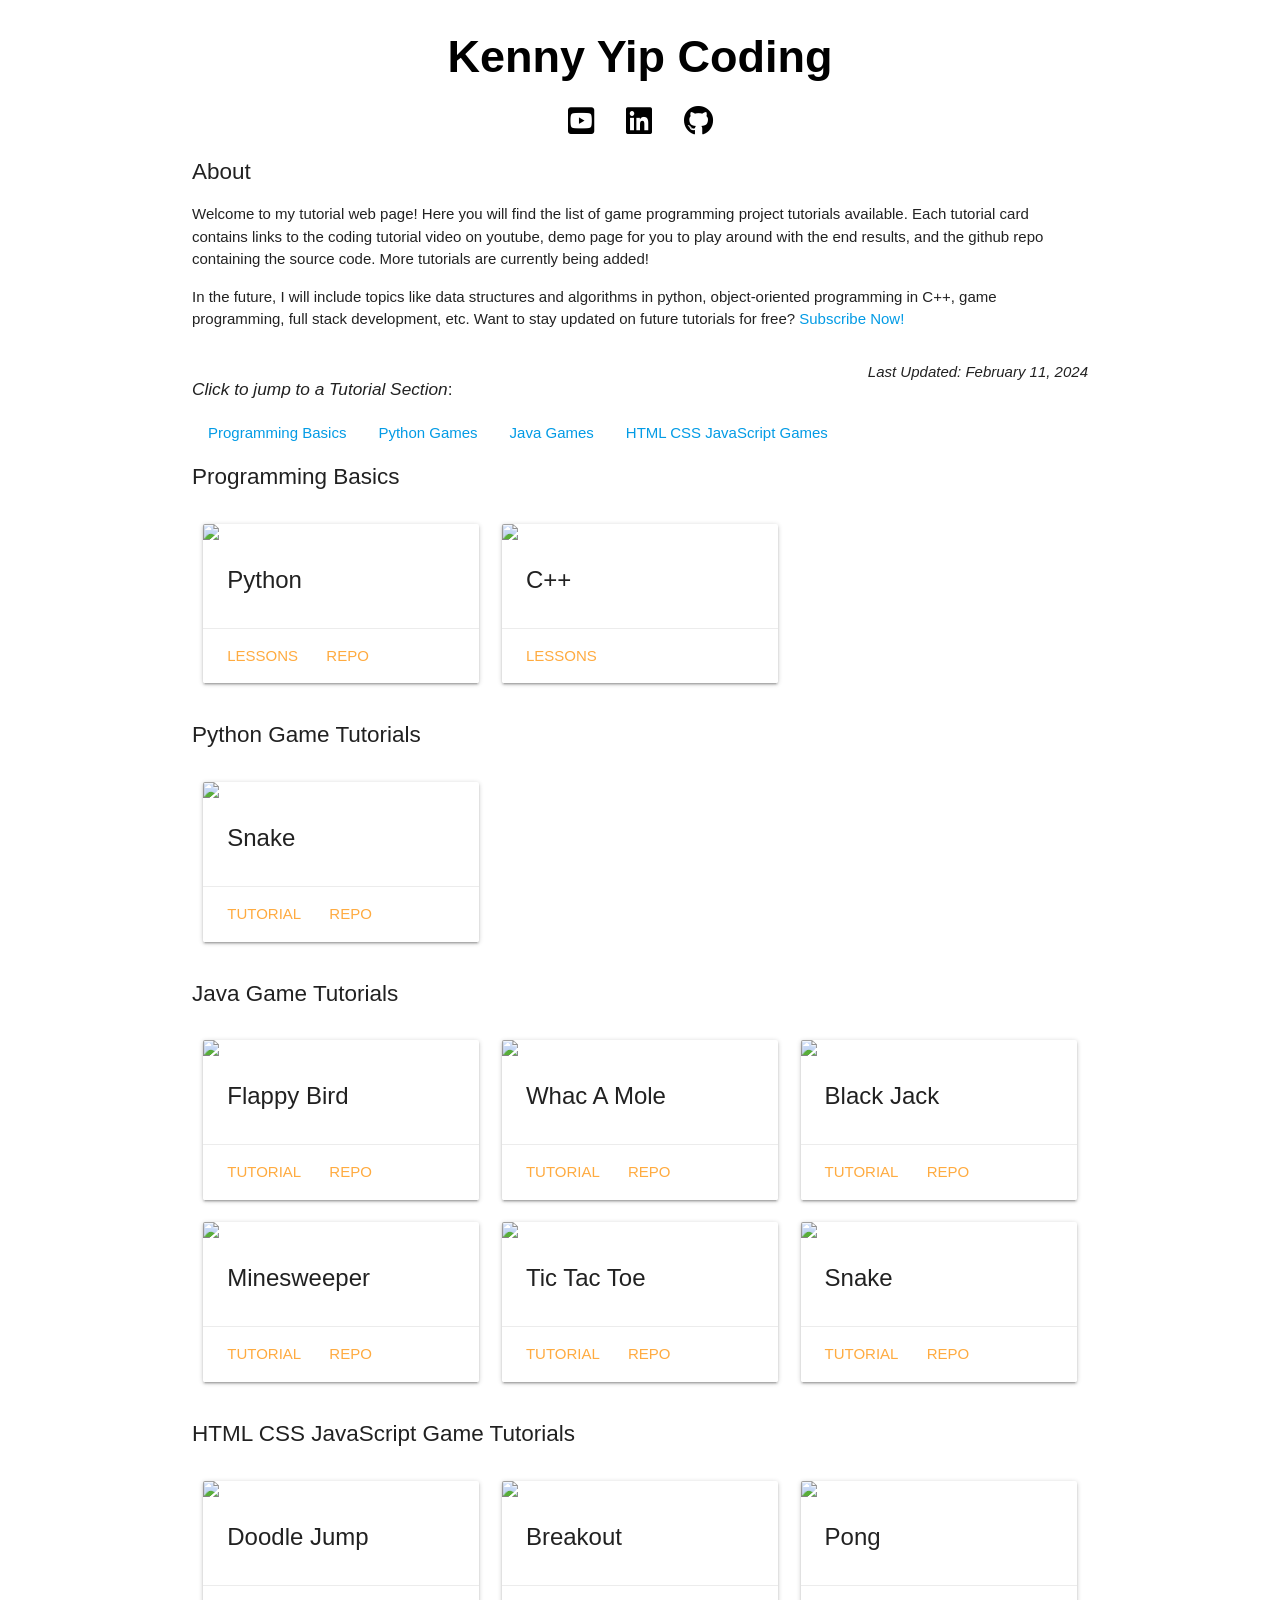
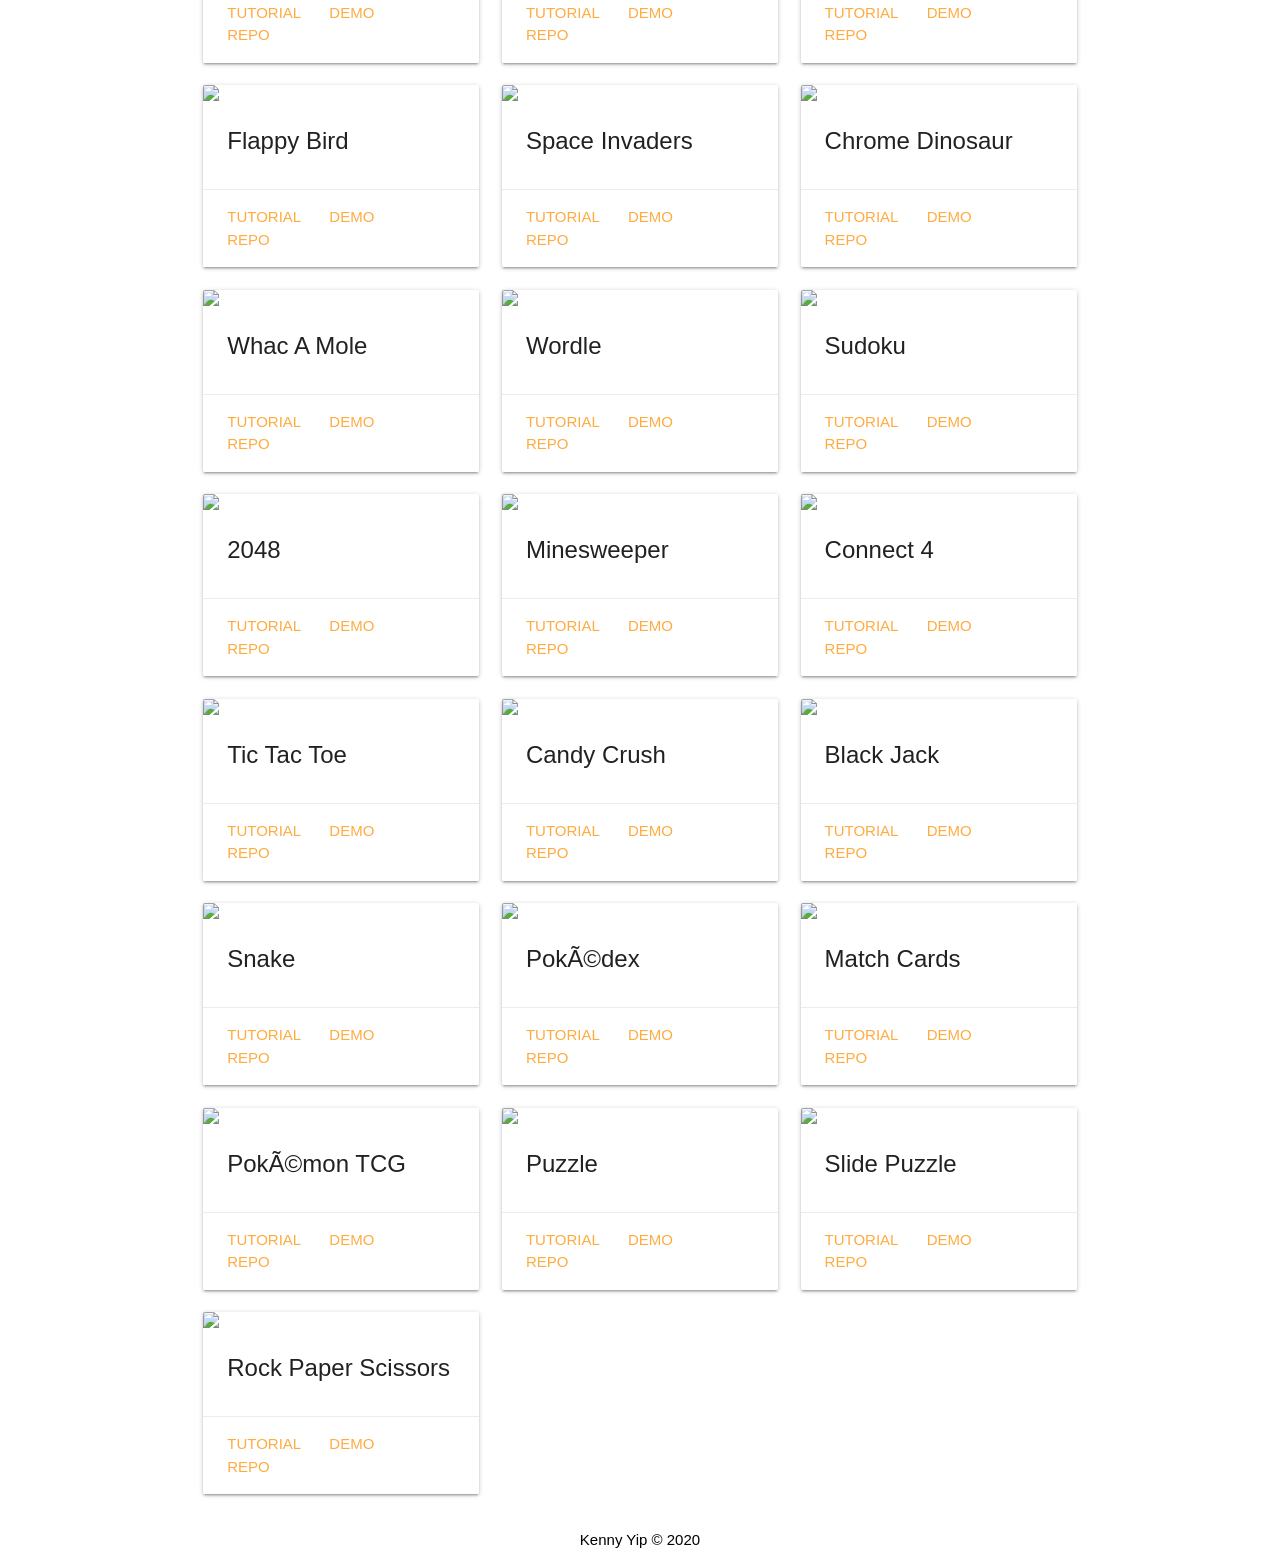
==== index.html @ bfcdb2c3 "Update index.html" ====
<!DOCTYPE html>
<html>
    <head>
        <title>Kenny Yip Coding</title>
        <meta name="author" content="Utsav Vachhani">
        <meta name="viewport" content="width=device-width, initial-scale=1.0">
        <link rel="image_src" href="images/kenny-icon.png">
        <link rel="icon" href="images/kenny-icon.png">

        <link rel="stylesheet" href="style.css">

        <!-- Font Awesome Icons -->
        <link rel="stylesheet" href="https://pro.fontawesome.com/releases/v5.10.0/css/all.css" integrity="sha384-AYmEC3Yw5cVb3ZcuHtOA93w35dYTsvhLPVnYs9eStHfGJvOvKxVfELGroGkvsg+p" crossorigin="anonymous"/>

        <!-- Compiled and minified CSS -->
        <link rel="stylesheet" href="https://cdnjs.cloudflare.com/ajax/libs/materialize/1.0.0/css/materialize.min.css">

        <!-- Compiled and minified JavaScript -->
        <script src="https://cdnjs.cloudflare.com/ajax/libs/materialize/1.0.0/js/materialize.min.js"></script>
    </head>

    <body>
        <br>

        <div class="container">
            <div class="my-nav">
                <div id="my-title"><b><a href="/">Kenny Yip Coding</a></b></div>
                <div class="my-nav-content">
                    <ul>
                        <li><a href="https://www.youtube.com/KennyYipCoding/?sub_confirmation=1" target="_blank"><i class="fab fa-youtube-square fa-2x"></i></a></li>
                        <li><a href="https://www.linkedin.com/in/kennyyipcoding/" target="_blank"><i class="fab fa-linkedin fa-2x"></i></a></li>
                        <li><a href="https://github.com/ImKennyYip" target="_blank"><i class="fab fa-github fa-2x"></i></a></li>
                    </ul>
                </div>
            </div>
            
            <div>
                <div class="my-header">About</div>
                <p>
                    Welcome to my tutorial web page! Here you will find the list of game programming project tutorials available. 
                    Each tutorial card contains links to the coding tutorial video on youtube, demo page for you to play around with the end results, and the github repo containing the source code.
                    More tutorials are currently being added!
                </p>
                <p>
                    In the future, I will include topics like data structures and algorithms in python, object-oriented programming in C++, game programming, full stack development, etc.
                    Want to stay updated on future tutorials for free? <a href="https://www.youtube.com/KennyYipCoding/?sub_confirmation=1" target="_blank"><strong>Subscribe Now!</strong></a>
                </p>
                <p class="float-right"><i>Last Updated: February 11, 2024</i></p>
                <br>
                <div>
                    <h6><i>Click to jump to a Tutorial Section</i>:</h6>
                    <div class="tutorial-nav">
                        <ul>
                            <li><a href="#programming-tutorials"><span>Programming Basics</span></a></li>
                            <li><a href="#python-games-tutorials"><span>Python Games</span></a></li>
                            <li><a href="#java-games-tutorials"><span>Java Games</span></a></li>
                            <li><a href="#javascript-games-tutorials"><span>HTML CSS JavaScript Games</span></a></li>
                        </ul>
                    </div>
                </div>
            </div>

            <div id="projects">

                <div class="my-header" id="programming-tutorials">Programming Basics</div>
                <br>

                <!-- Projects -->
                <div class="row">
                    <!-- Python -->
                    <div class="col s12 m6 l4">
                        <div class="card">
                            <div class="card-image">
                                <img src="images/python-tutorial-ss.png">
                            </div>
                            <div class="card-content">
                                <span class="card-title">Python</span>
                            </div>
                            <div class="card-action">
                                <a href="https://www.youtube.com/playlist?list=PLnKe36F30Y4bcRomKi02sP9NR27KnBqCK" target="_blank">Lessons</a>
                                <a href="https://github.com/ImKennyYip/python-data-structures-algorithms" target="_blank">Repo</a>
                            </div>
                        </div>
                    </div>

                    <!-- C++ -->
                    <div class="col s12 m6 l4">
                        <div class="card">
                            <div class="card-image">
                                <img src="images/cpp-tutorial-ss.png">
                            </div>
                            <div class="card-content">
                                <span class="card-title">C++</span>
                            </div>
                            <div class="card-action">
                                <a href="https://www.youtube.com/playlist?list=PLnKe36F30Y4ZDNIOZ51sX25pWKQ1pkpTE" target="_blank">Lessons</a>
                            </div>
                        </div>
                    </div>
                </div>

                <div class="my-header" id="python-games-tutorials">Python Game Tutorials</div>
                <br>

                <!-- Projects -->
                <div class="row">
                    <!-- Snake -->
                    <div class="col s12 m6 l4">
                        <div class="card">
                            <div class="card-image">
                                <img src="images/snake-python-ss.png">
                            </div>
                            <div class="card-content">
                                <span class="card-title">Snake</span>
                            </div>
                            <div class="card-action">
                                <a href="https://youtu.be/FtqWCo1_I4g" target="_blank">Tutorial</a>
                                <a href=" https://github.com/ImKennyYip/snake-python" target="_blank">Repo</a>
                            </div>
                        </div>
                    </div>
                </div>

                <div class="my-header" id="java-games-tutorials">Java Game Tutorials</div>
                <br>

                <!-- Projects -->
                <div class="row">
                    <!-- Flappy Bird Java-->
                    <div class="col s12 m6 l4">
                        <div class="card">
                            <div class="card-image">
                                <img src="images/flappybird-java-ss.png">
                            </div>
                            <div class="card-content">
                                <span class="card-title">Flappy Bird</span>
                            </div>
                            <div class="card-action">
                                <a href="https://youtu.be/Xw2MEG-FBsE" target="_blank">Tutorial</a>
                                <a href="https://github.com/ImKennyYip/flappy-bird-java" target="_blank">Repo</a>
                            </div>
                        </div>
                    </div>

                    <!-- Whack A Mole Java-->
                    <div class="col s12 m6 l4">
                        <div class="card">
                            <div class="card-image">
                                <img src="images/whac-a-mole-java-ss.png">
                            </div>
                            <div class="card-content">
                                <span class="card-title">Whac A Mole</span>
                            </div>
                            <div class="card-action">
                                <a href="https://youtu.be/rIQksHTwZzA" target="_blank">Tutorial</a>
                                <a href="https://github.com/ImKennyYip/whac-a-mole-java" target="_blank">Repo</a>
                            </div>
                        </div>
                    </div>

                    <!-- Black Jack Java-->
                    <div class="col s12 m6 l4">
                        <div class="card">
                            <div class="card-image">
                                <img src="images/blackjack-java-ss.png">
                            </div>
                            <div class="card-content">
                                <span class="card-title">Black Jack</span>
                            </div>
                            <div class="card-action">
                                <a href="https://youtu.be/GMdgjaDdOjI" target="_blank">Tutorial</a>
                                <a href="https://github.com/ImKennyYip/blackjack-java" target="_blank">Repo</a>
                            </div>
                        </div>
                    </div>

                    <!-- Minesweeper Java-->
                    <div class="col s12 m6 l4">
                        <div class="card">
                            <div class="card-image">
                                <img src="images/minesweeper-java-ss.png">
                            </div>
                            <div class="card-content">
                                <span class="card-title">Minesweeper</span>
                            </div>
                            <div class="card-action">
                                <a href="https://youtu.be/5VrMVSDjeso" target="_blank">Tutorial</a>
                                <a href="https://github.com/ImKennyYip/minesweeper-java" target="_blank">Repo</a>
                            </div>
                        </div>
                    </div>

                    <!-- Tic Tac Toe Java-->
                    <div class="col s12 m6 l4">
                        <div class="card">
                            <div class="card-image">
                                <img src="images/tictactoe-java-ss.png">
                            </div>
                            <div class="card-content">
                                <span class="card-title">Tic Tac Toe</span>
                            </div>
                            <div class="card-action">
                                <a href="https://youtu.be/Nc77ymnm8Ss" target="_blank">Tutorial</a>
                                <a href="https://github.com/ImKennyYip/tictactoe-java" target="_blank">Repo</a>
                            </div>
                        </div>
                    </div>

                    <!-- Snake Java-->
                    <div class="col s12 m6 l4">
                        <div class="card">
                            <div class="card-image">
                                <img src="images/snake-java-ss.png">
                            </div>
                            <div class="card-content">
                                <span class="card-title">Snake</span>
                            </div>
                            <div class="card-action">
                                <a href="https://youtu.be/Y62MJny9LHg" target="_blank">Tutorial</a>
                                <a href="https://github.com/ImKennyYip/snake-java" target="_blank">Repo</a>
                            </div>
                        </div>
                    </div>
                </div>

                <div class="my-header" id="javascript-games-tutorials">HTML CSS JavaScript Game Tutorials</div>
                <br>

                <!-- Projects -->
                <div class="row">

                    <!-- Doodle Jump -->
                    <div class="col s12 m6 l4">
                        <div class="card">
                            <div class="card-image">
                                <img src="images/doodle-jump-ss.png">
                            </div>
                            <div class="card-content">
                                <span class="card-title">Doodle Jump</span>
                            </div>
                            <div class="card-action">
                                <a href="https://youtu.be/pHFtOYU-a20" target="_blank">Tutorial</a>
                                <a href="https://imkennyyip.github.io/doodle-jump/" target="_blank">Demo</a>
                                <a href="https://github.com/ImKennyYip/doodle-jump" target="_blank">Repo</a>
                            </div>
                        </div>
                    </div>

                    <!-- Breakout -->
                    <div class="col s12 m6 l4">
                        <div class="card">
                            <div class="card-image">
                                <img src="images/breakout-ss.png">
                            </div>
                            <div class="card-content">
                                <span class="card-title">Breakout</span>
                            </div>
                            <div class="card-action">
                                <a href="https://youtu.be/EmhkLLWAZ8E" target="_blank">Tutorial</a>
                                <a href="https://imkennyyip.github.io/breakout/" target="_blank">Demo</a>
                                <a href="https://github.com/ImKennyYip/breakout" target="_blank">Repo</a>
                            </div>
                        </div>
                    </div>
                    
                    <!-- Pong -->
                    <div class="col s12 m6 l4">
                        <div class="card">
                            <div class="card-image">
                                <img src="images/pong-ss.png">
                            </div>
                            <div class="card-content">
                                <span class="card-title">Pong</span>
                            </div>
                            <div class="card-action">
                                <a href="https://youtu.be/LTtfoyHxAVU" target="_blank">Tutorial</a>
                                <a href="https://imkennyyip.github.io/pong/" target="_blank">Demo</a>
                                <a href="https://github.com/ImKennyYip/pong" target="_blank">Repo</a>
                            </div>
                        </div>
                    </div>

                    <!-- Flappy Bird -->
                    <div class="col s12 m6 l4">
                        <div class="card">
                            <div class="card-image">
                                <img src="images/flappybird-ss.png">
                            </div>
                            <div class="card-content">
                                <span class="card-title">Flappy Bird</span>
                            </div>
                            <div class="card-action">
                                <a href="https://youtu.be/jj5ADM2uywg" target="_blank">Tutorial</a>
                                <a href="https://imkennyyip.github.io/flappy-bird/" target="_blank">Demo</a>
                                <a href="https://github.com/ImKennyYip/flappy-bird" target="_blank">Repo</a>
                            </div>
                        </div>
                    </div>

                    <!-- Space Invaders -->
                    <div class="col s12 m6 l4">
                        <div class="card">
                            <div class="card-image">
                                <img src="images/spaceinvaders-ss.png">
                            </div>
                            <div class="card-content">
                                <span class="card-title">Space Invaders</span>
                            </div>
                            <div class="card-action">
                                <a href="https://youtu.be/v74X5dtDLvg" target="_blank">Tutorial</a>
                                <a href="https://imkennyyip.github.io/space-invaders/" target="_blank">Demo</a>
                                <a href="https://github.com/ImKennyYip/space-invaders" target="_blank">Repo</a>
                            </div>
                        </div>
                    </div>

                    <!-- Chrome Dino Game -->
                    <div class="col s12 m6 l4">
                        <div class="card">
                            <div class="card-image">
                                <img src="images/chromedinosaur-ss.png">
                            </div>
                            <div class="card-content">
                                <span class="card-title">Chrome Dinosaur</span>
                            </div>
                            <div class="card-action">
                                <a href="https://youtu.be/lgck-txzp9o" target="_blank">Tutorial</a>
                                <a href="https://imkennyyip.github.io/chrome-dinosaur-game/" target="_blank">Demo</a>
                                <a href="https://github.com/ImKennyYip/chrome-dinosaur-game" target="_blank">Repo</a>
                            </div>
                        </div>
                    </div>

                    <!-- Whac A Mole -->
                    <div class="col s12 m6 l4">
                        <div class="card">
                            <div class="card-image">
                                <img src="images/whac-a-mole-ss.png">
                            </div>
                            <div class="card-content">
                                <span class="card-title">Whac A Mole</span>
                            </div>
                            <div class="card-action">
                                <a href="https://youtu.be/ej8SatOj3V4" target="_blank">Tutorial</a>
                                <a href="https://imkennyyip.github.io/whac-a-mole/" target="_blank">Demo</a>
                                <a href="https://github.com/ImKennyYip/whac-a-mole" target="_blank">Repo</a>
                            </div>
                        </div>
                    </div>

                    <!-- Wordle -->
                    <div class="col s12 m6 l4">
                        <div class="card">
                            <div class="card-image">
                                <img src="images/wordle-ss.png">
                            </div>
                            <div class="card-content">
                                <span class="card-title">Wordle</span>
                            </div>
                            <div class="card-action">
                                <a href="https://youtu.be/ckjRsPaWHX8" target="_blank">Tutorial</a>
                                <a href="https://imkennyyip.github.io/Wordle/" target="_blank">Demo</a>
                                <a href="https://github.com/ImKennyYip/Wordle" target="_blank">Repo</a>
                            </div>
                        </div>
                    </div>

                    <!-- Sudoku -->
                    <div class="col s12 m6 l4">
                        <div class="card">
                            <div class="card-image">
                                <img src="images/sudoku-ss.png">
                            </div>
                            <div class="card-content">
                                <span class="card-title">Sudoku</span>
                            </div>
                            <div class="card-action">
                                <a href="https://youtu.be/S4uRtTb8U-U" target="_blank">Tutorial</a>
                                <a href="https://imkennyyip.github.io/Sudoku/" target="_blank">Demo</a>
                                <a href="https://github.com/ImKennyYip/Sudoku" target="_blank">Repo</a>
                            </div>
                        </div>
                    </div>

                    <!-- 2048 -->
                    <div class="col s12 m6 l4">
                        <div class="card">
                            <div class="card-image">
                                <img src="images/2048-ss.png">
                            </div>
                            <div class="card-content">
                                <span class="card-title">2048</span>
                            </div>
                            <div class="card-action">
                                <a href="https://youtu.be/XM2n1gu4530" target="_blank">Tutorial</a>
                                <a href="https://imkennyyip.github.io/2048/" target="_blank">Demo</a>
                                <a href="https://github.com/ImKennyYip/2048" target="_blank">Repo</a>
                            </div>
                        </div>
                    </div>

                    <!-- Minesweeper -->
                    <div class="col s12 m6 l4">
                        <div class="card">
                            <div class="card-image">
                                <img src="images/minesweeper-ss.png">
                            </div>
                            <div class="card-content">
                                <span class="card-title">Minesweeper</span>
                            </div>
                            <div class="card-action">
                                <a href="https://youtu.be/AfhfAxKFP-s" target="_blank">Tutorial</a>
                                <a href="https://imkennyyip.github.io/Minesweeper/" target="_blank">Demo</a>
                                <a href="https://github.com/ImKennyYip/Minesweeper" target="_blank">Repo</a>
                            </div>
                        </div>
                    </div>
                    
                    <!-- Connect 4 -->
                    <div class="col s12 m6 l4">
                        <div class="card">
                            <div class="card-image">
                                <img src="images/connect4-ss.png">
                            </div>
                            <div class="card-content">
                                <span class="card-title">Connect 4</span>
                            </div>
                            <div class="card-action">
                                <a href="https://youtu.be/4ARsthVnCTg" target="_blank">Tutorial</a>
                                <a href="https://imkennyyip.github.io/Connect4/" target="_blank">Demo</a>
                                <a href="https://github.com/ImKennyYip/Connect4" target="_blank">Repo</a>
                            </div>
                        </div>
                    </div>

                    <!-- Tic Tac Toe -->
                    <div class="col s12 m6 l4">
                        <div class="card">
                            <div class="card-image">
                                <img src="images/tictactoe-ss.png">
                            </div>
                            <div class="card-content">
                                <span class="card-title">Tic Tac Toe</span>
                            </div>
                            <div class="card-action">
                                <a href="https://youtu.be/AzvpHNkjqsg" target="_blank">Tutorial</a>
                                <a href="https://imkennyyip.github.io/Tic-Tac-Toe/" target="_blank">Demo</a>
                                <a href="https://github.com/ImKennyYip/Tic-Tac-Toe" target="_blank">Repo</a>
                            </div>
                        </div>
                    </div>

                    <!-- Candy Crush -->
                    <div class="col s12 m6 l4">
                        <div class="card">
                            <div class="card-image">
                                <img src="images/candycrush-ss.png">
                            </div>
                            <div class="card-content">
                                <span class="card-title">Candy Crush</span>
                            </div>
                            <div class="card-action">
                                <a href="https://youtu.be/8yIKZQMGi0A" target="_blank">Tutorial</a>
                                <a href="https://imkennyyip.github.io/candy-crush/" target="_blank">Demo</a>
                                <a href="https://github.com/ImKennyYip/candy-crush" target="_blank">Repo</a>
                            </div>
                        </div>
                    </div>

                    <!-- Black Jack -->
                    <div class="col s12 m6 l4">
                        <div class="card">
                            <div class="card-image">
                                <img src="images/blackjack-ss.png">
                            </div>
                            <div class="card-content">
                                <span class="card-title">Black Jack</span>
                            </div>
                            <div class="card-action">
                                <a href="https://youtu.be/bMYCWccL-3U" target="_blank">Tutorial</a>
                                <a href="https://imkennyyip.github.io/black-jack/" target="_blank">Demo</a>
                                <a href="https://github.com/ImKennyYip/black-jack" target="_blank">Repo</a>
                            </div>
                        </div>
                    </div>

                    <!-- Snake -->
                    <div class="col s12 m6 l4">
                        <div class="card">
                            <div class="card-image">
                                <img src="images/snake-ss.png">
                            </div>
                            <div class="card-content">
                                <span class="card-title">Snake</span>
                            </div>
                            <div class="card-action">
                                <a href="https://youtu.be/baBq5GAL0_U" target="_blank">Tutorial</a>
                                <a href="https://imkennyyip.github.io/snake/" target="_blank">Demo</a>
                                <a href="https://github.com/ImKennyYip/snake" target="_blank">Repo</a>
                            </div>
                        </div>
                    </div>

                    <!-- Pokédex -->
                    <div class="col s12 m6 l4">
                        <div class="card">
                            <div class="card-image">
                                <img src="images/pokedex-ss.png">
                            </div>
                            <div class="card-content">
                                <span class="card-title">Pokédex</span>
                            </div>
                            <div class="card-action">
                                <a href="https://youtu.be/dVtnFH4m_fE" target="_blank">Tutorial</a>
                                <a href="https://imkennyyip.github.io/Pokedex/" target="_blank">Demo</a>
                                <a href="https://github.com/ImKennyYip/Pokedex" target="_blank">Repo</a>
                            </div>
                        </div>
                    </div>

                    <!-- Match Cards -->
                    <div class="col s12 m6 l4">
                        <div class="card">
                            <div class="card-image">
                                <img src="images/matchcards-ss.png">
                            </div>
                            <div class="card-content">
                                <span class="card-title">Match Cards</span>
                            </div>
                            <div class="card-action">
                                <a href="https://youtu.be/wz9jeI9M9hI" target="_blank">Tutorial</a>
                                <a href="https://imkennyyip.github.io/pokemon-match-cards/" target="_blank">Demo</a>
                                <a href="https://github.com/ImKennyYip/pokemon-match-cards" target="_blank">Repo</a>
                            </div>
                        </div>
                    </div>

                    <!-- Pokémon TCG -->
                    <div class="col s12 m6 l4">
                        <div class="card">
                            <div class="card-image">
                                <img src="images/pokemontcg-ss.png">
                            </div>
                            <div class="card-content">
                                <span class="card-title">Pokémon TCG</span>
                            </div>
                            <div class="card-action">
                                <a href="https://youtu.be/TlXi8vd1kNw" target="_blank">Tutorial</a>
                                <a href="https://imkennyyip.github.io/pokemon-cards-javascript/" target="_blank">Demo</a>
                                <a href="https://github.com/ImKennyYip/pokemon-cards-javascript" target="_blank">Repo</a>
                            </div>
                        </div>
                    </div>


                    <!-- Puzzle -->
                    <div class="col s12 m6 l4">
                        <div class="card">
                            <div class="card-image">
                                <img src="images/puzzle-ss.png">
                            </div>
                            <div class="card-content">
                                <span class="card-title">Puzzle</span>
                            </div>
                            <div class="card-action">
                                <a href="https://youtu.be/S6GNtMGNcUE" target="_blank">Tutorial</a>
                                <a href="https://imkennyyip.github.io/Puzzle-Game/" target="_blank">Demo</a>
                                <a href="https://github.com/ImKennyYip/Puzzle-Game" target="_blank">Repo</a>
                            </div>
                        </div>
                    </div>

                    <!-- Slide Puzzle -->
                    <div class="col s12 m6 l4">
                        <div class="card">
                            <div class="card-image">
                                <img src="images/slidepuzzle-ss.png">
                            </div>
                            <div class="card-content">
                                <span class="card-title">Slide Puzzle</span>
                            </div>
                            <div class="card-action">
                                <a href="https://youtu.be/sD3Os4H_EOU" target="_blank">Tutorial</a>
                                <a href="https://imkennyyip.github.io/slide-puzzle/" target="_blank">Demo</a>
                                <a href="https://github.com/ImKennyYip/slide-puzzle" target="_blank">Repo</a>
                            </div>
                        </div>
                    </div>

                    <!-- Rock Paper Scissors -->
                    <div class="col s12 m6 l4">
                        <div class="card">
                            <div class="card-image">
                                <img src="images/rockpaperscissors-ss.png">
                            </div>
                            <div class="card-content">
                                <span class="card-title">Rock Paper Scissors</span>
                            </div>
                            <div class="card-action">
                                <a href="https://youtu.be/fIBOydve2f8" target="_blank">Tutorial</a>
                                <a href="https://imkennyyip.github.io/Rock-Paper-Scissors/" target="_blank">Demo</a>
                                <a href="https://github.com/ImKennyYip/Rock-Paper-Scissors" target="_blank">Repo</a>
                            </div>
                        </div>
                    </div>                    
                </div>
                <a href="https://www.kennyyip.com" target="_blank"><p class="my-copyright">Kenny Yip &copy; 2020</p></a>
            </div>
        </div>
    </body>

</html>
---- style.css ----
/* General */
body{
    background-color: white;
}
/* The emerging W3C standard
   that is currently Firefox-only */
* {
    scrollbar-width: thin;
    scrollbar-color: lightgray white;
}

/* Works on Chrome/Edge/Safari */
*::-webkit-scrollbar {
    width: 12px;
}


*::-webkit-scrollbar-thumb {
    background-color: lightgray;
    border-radius: 20px;
    border: 3px solid white;
}
  

hr {
    background-color: whitesmoke;
}

iframe{
    width: max(33.3vw, 324px);
    height: max(22.7vw, 135px);
}

img {
    pointer-events: none;
    user-select: none;
    -webkit-user-select:none;
    -webkit-touch-callout:none;
}

.shadowless {
    box-shadow: none!important;
}

.code-tags span{
    font-family: Consolas, monaco, monospace;
    padding: 2px;
    background-color: #b7e5c4;
    background-color: whitesmoke;
    margin-right: min(1vh, 1vw);
}

.my-highlight :hover{
    background-color: whitesmoke;
}


/* Header */
#my-title{
    font-size: 3em;
    text-align: center;
}

.my-header{
    font-size: 1.5em;
}


/* Nav Bar */

.my-nav a{
    color: black;
}

.my-nav img{
    height: min(10vh, 10vw);
    width: min(10vh, 10vw);
    position: relative;
}

.my-nav h2{
    text-align: center;
}

.my-nav-content {
    display: flex;
    justify-content: center;
}


.my-nav-content ul {
    list-style-type: none;
    margin: 0;
    padding: 0;
    overflow: hidden;
}

.my-nav-content li {
    font-size: min(3h, 3vw);
    float: left;
}


.my-nav-content li a {
    display: block;
    color: black;
    text-align: center;
    padding: 16px;
    text-decoration: none;
}

.my-nav-content li a:hover {
    background-color: whitesmoke;
}

/* tutorial nav */

.tutorial-nav {
    display: flex;
}


.tutorial-nav ul {
    list-style-type: none;
    margin: 0;
    padding: 0;
    overflow: hidden;
}

.tutorial-nav li {
    float: left;
}


.tutorial-nav li a {
    display: block;
    padding: 16px;
    text-decoration: none;
}

.tutorial-nav a:hover {
    background-color: whitesmoke;
}



/* Other Project Reference Link */
.other-projects{
    margin-top: 2%;
    color: lightgray;
}

.other-projects ul {
    list-style-type: none;
    margin: 0;
    padding: 0;
    overflow: hidden;
}

.other-projects li {
    font-size: min(3.5vh, 3.5vw);
    float: left;
}


.other-projects li a {
    display: block;
    color: lightgray;
    padding: 16px;
    text-decoration: none;
}

.other-projects li a:hover{
    color: gray;
}

/* Copy Right Logo */
.my-copyright {
    text-align: center;
    font-size: 1em;
    color: black;
}

.float-right {
    float: right;
}
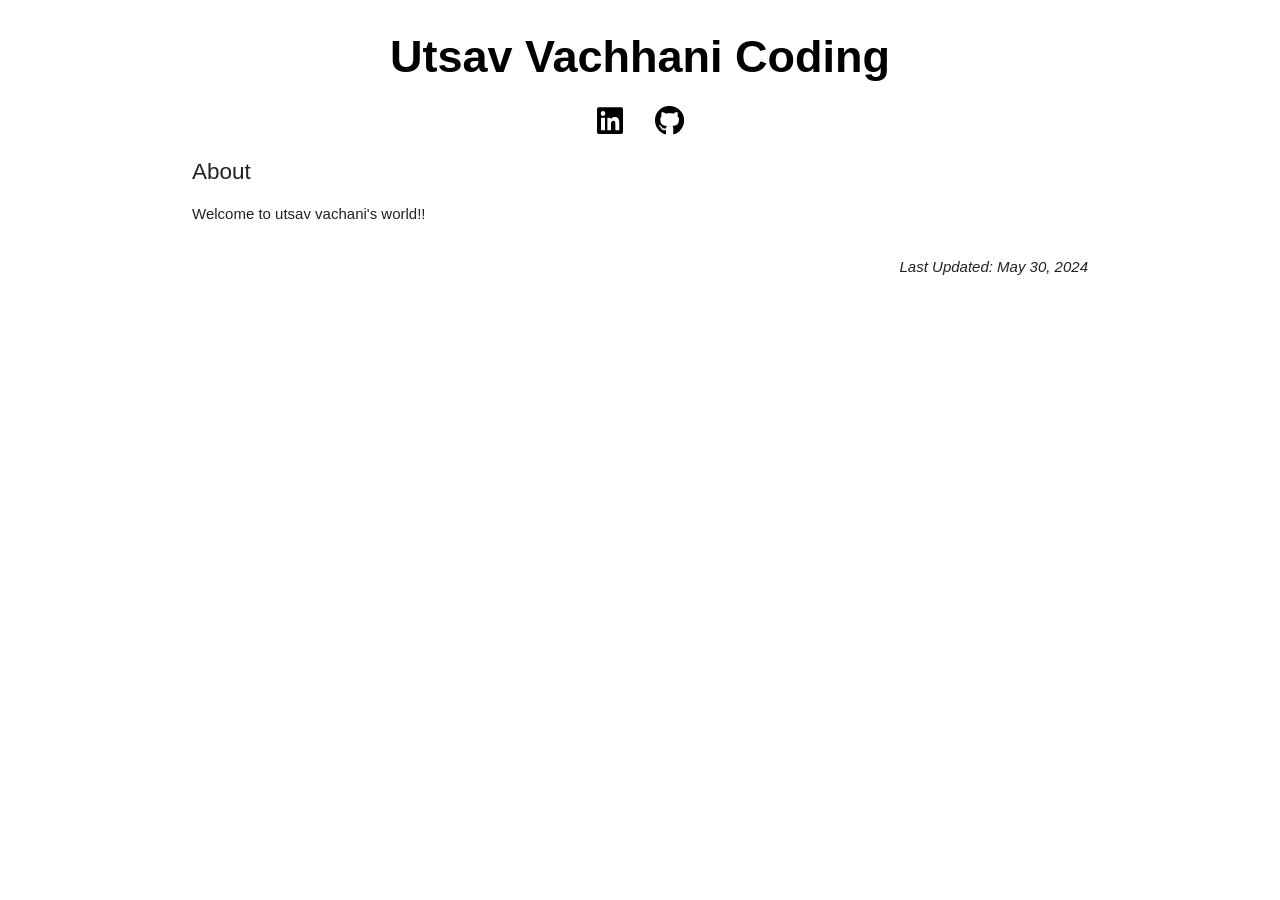
==== commit 0c432b9b: "Update index.html" ====
--- a/index.html
+++ b/index.html
@@ -1,11 +1,10 @@
 <!DOCTYPE html>
 <html>
     <head>
-        <title>Kenny Yip Coding</title>
+        <title>Utsav Vachhani Coding</title>
         <meta name="author" content="Utsav Vachhani">
         <meta name="viewport" content="width=device-width, initial-scale=1.0">
         <link rel="image_src" href="images/kenny-icon.png">
-        <link rel="icon" href="images/kenny-icon.png">
 
         <link rel="stylesheet" href="style.css">
 
@@ -24,12 +23,11 @@
 
         <div class="container">
             <div class="my-nav">
-                <div id="my-title"><b><a href="/">Kenny Yip Coding</a></b></div>
+                <div id="my-title"><b><a href="/">Utsav Vachhani Coding</a></b></div>
                 <div class="my-nav-content">
                     <ul>
-                        <li><a href="https://www.youtube.com/KennyYipCoding/?sub_confirmation=1" target="_blank"><i class="fab fa-youtube-square fa-2x"></i></a></li>
-                        <li><a href="https://www.linkedin.com/in/kennyyipcoding/" target="_blank"><i class="fab fa-linkedin fa-2x"></i></a></li>
-                        <li><a href="https://github.com/ImKennyYip" target="_blank"><i class="fab fa-github fa-2x"></i></a></li>
+                        <li><a href="https://www.linkedin.com/in/vachhani-utsav-21ut75/" target="_blank"><i class="fab fa-linkedin fa-2x"></i></a></li>
+                        <li><a href="https://github.com/utsav2115" target="_blank"><i class="fab fa-github fa-2x"></i></a></li>
                     </ul>
                 </div>
             </div>
@@ -37,575 +35,12 @@
             <div>
                 <div class="my-header">About</div>
                 <p>
-                    Welcome to my tutorial web page! Here you will find the list of game programming project tutorials available. 
-                    Each tutorial card contains links to the coding tutorial video on youtube, demo page for you to play around with the end results, and the github repo containing the source code.
-                    More tutorials are currently being added!
+                    Welcome to utsav vachani's world!!
                 </p>
-                <p>
-                    In the future, I will include topics like data structures and algorithms in python, object-oriented programming in C++, game programming, full stack development, etc.
-                    Want to stay updated on future tutorials for free? <a href="https://www.youtube.com/KennyYipCoding/?sub_confirmation=1" target="_blank"><strong>Subscribe Now!</strong></a>
-                </p>
-                <p class="float-right"><i>Last Updated: February 11, 2024</i></p>
+                <p class="float-right"><i>Last Updated: May 30, 2024</i></p>
                 <br>
-                <div>
-                    <h6><i>Click to jump to a Tutorial Section</i>:</h6>
-                    <div class="tutorial-nav">
-                        <ul>
-                            <li><a href="#programming-tutorials"><span>Programming Basics</span></a></li>
-                            <li><a href="#python-games-tutorials"><span>Python Games</span></a></li>
-                            <li><a href="#java-games-tutorials"><span>Java Games</span></a></li>
-                            <li><a href="#javascript-games-tutorials"><span>HTML CSS JavaScript Games</span></a></li>
-                        </ul>
-                    </div>
-                </div>
             </div>
-
-            <div id="projects">
-
-                <div class="my-header" id="programming-tutorials">Programming Basics</div>
-                <br>
-
-                <!-- Projects -->
-                <div class="row">
-                    <!-- Python -->
-                    <div class="col s12 m6 l4">
-                        <div class="card">
-                            <div class="card-image">
-                                <img src="images/python-tutorial-ss.png">
-                            </div>
-                            <div class="card-content">
-                                <span class="card-title">Python</span>
-                            </div>
-                            <div class="card-action">
-                                <a href="https://www.youtube.com/playlist?list=PLnKe36F30Y4bcRomKi02sP9NR27KnBqCK" target="_blank">Lessons</a>
-                                <a href="https://github.com/ImKennyYip/python-data-structures-algorithms" target="_blank">Repo</a>
-                            </div>
-                        </div>
-                    </div>
-
-                    <!-- C++ -->
-                    <div class="col s12 m6 l4">
-                        <div class="card">
-                            <div class="card-image">
-                                <img src="images/cpp-tutorial-ss.png">
-                            </div>
-                            <div class="card-content">
-                                <span class="card-title">C++</span>
-                            </div>
-                            <div class="card-action">
-                                <a href="https://www.youtube.com/playlist?list=PLnKe36F30Y4ZDNIOZ51sX25pWKQ1pkpTE" target="_blank">Lessons</a>
-                            </div>
-                        </div>
-                    </div>
-                </div>
-
-                <div class="my-header" id="python-games-tutorials">Python Game Tutorials</div>
-                <br>
-
-                <!-- Projects -->
-                <div class="row">
-                    <!-- Snake -->
-                    <div class="col s12 m6 l4">
-                        <div class="card">
-                            <div class="card-image">
-                                <img src="images/snake-python-ss.png">
-                            </div>
-                            <div class="card-content">
-                                <span class="card-title">Snake</span>
-                            </div>
-                            <div class="card-action">
-                                <a href="https://youtu.be/FtqWCo1_I4g" target="_blank">Tutorial</a>
-                                <a href=" https://github.com/ImKennyYip/snake-python" target="_blank">Repo</a>
-                            </div>
-                        </div>
-                    </div>
-                </div>
-
-                <div class="my-header" id="java-games-tutorials">Java Game Tutorials</div>
-                <br>
-
-                <!-- Projects -->
-                <div class="row">
-                    <!-- Flappy Bird Java-->
-                    <div class="col s12 m6 l4">
-                        <div class="card">
-                            <div class="card-image">
-                                <img src="images/flappybird-java-ss.png">
-                            </div>
-                            <div class="card-content">
-                                <span class="card-title">Flappy Bird</span>
-                            </div>
-                            <div class="card-action">
-                                <a href="https://youtu.be/Xw2MEG-FBsE" target="_blank">Tutorial</a>
-                                <a href="https://github.com/ImKennyYip/flappy-bird-java" target="_blank">Repo</a>
-                            </div>
-                        </div>
-                    </div>
-
-                    <!-- Whack A Mole Java-->
-                    <div class="col s12 m6 l4">
-                        <div class="card">
-                            <div class="card-image">
-                                <img src="images/whac-a-mole-java-ss.png">
-                            </div>
-                            <div class="card-content">
-                                <span class="card-title">Whac A Mole</span>
-                            </div>
-                            <div class="card-action">
-                                <a href="https://youtu.be/rIQksHTwZzA" target="_blank">Tutorial</a>
-                                <a href="https://github.com/ImKennyYip/whac-a-mole-java" target="_blank">Repo</a>
-                            </div>
-                        </div>
-                    </div>
-
-                    <!-- Black Jack Java-->
-                    <div class="col s12 m6 l4">
-                        <div class="card">
-                            <div class="card-image">
-                                <img src="images/blackjack-java-ss.png">
-                            </div>
-                            <div class="card-content">
-                                <span class="card-title">Black Jack</span>
-                            </div>
-                            <div class="card-action">
-                                <a href="https://youtu.be/GMdgjaDdOjI" target="_blank">Tutorial</a>
-                                <a href="https://github.com/ImKennyYip/blackjack-java" target="_blank">Repo</a>
-                            </div>
-                        </div>
-                    </div>
-
-                    <!-- Minesweeper Java-->
-                    <div class="col s12 m6 l4">
-                        <div class="card">
-                            <div class="card-image">
-                                <img src="images/minesweeper-java-ss.png">
-                            </div>
-                            <div class="card-content">
-                                <span class="card-title">Minesweeper</span>
-                            </div>
-                            <div class="card-action">
-                                <a href="https://youtu.be/5VrMVSDjeso" target="_blank">Tutorial</a>
-                                <a href="https://github.com/ImKennyYip/minesweeper-java" target="_blank">Repo</a>
-                            </div>
-                        </div>
-                    </div>
-
-                    <!-- Tic Tac Toe Java-->
-                    <div class="col s12 m6 l4">
-                        <div class="card">
-                            <div class="card-image">
-                                <img src="images/tictactoe-java-ss.png">
-                            </div>
-                            <div class="card-content">
-                                <span class="card-title">Tic Tac Toe</span>
-                            </div>
-                            <div class="card-action">
-                                <a href="https://youtu.be/Nc77ymnm8Ss" target="_blank">Tutorial</a>
-                                <a href="https://github.com/ImKennyYip/tictactoe-java" target="_blank">Repo</a>
-                            </div>
-                        </div>
-                    </div>
-
-                    <!-- Snake Java-->
-                    <div class="col s12 m6 l4">
-                        <div class="card">
-                            <div class="card-image">
-                                <img src="images/snake-java-ss.png">
-                            </div>
-                            <div class="card-content">
-                                <span class="card-title">Snake</span>
-                            </div>
-                            <div class="card-action">
-                                <a href="https://youtu.be/Y62MJny9LHg" target="_blank">Tutorial</a>
-                                <a href="https://github.com/ImKennyYip/snake-java" target="_blank">Repo</a>
-                            </div>
-                        </div>
-                    </div>
-                </div>
-
-                <div class="my-header" id="javascript-games-tutorials">HTML CSS JavaScript Game Tutorials</div>
-                <br>
-
-                <!-- Projects -->
-                <div class="row">
-
-                    <!-- Doodle Jump -->
-                    <div class="col s12 m6 l4">
-                        <div class="card">
-                            <div class="card-image">
-                                <img src="images/doodle-jump-ss.png">
-                            </div>
-                            <div class="card-content">
-                                <span class="card-title">Doodle Jump</span>
-                            </div>
-                            <div class="card-action">
-                                <a href="https://youtu.be/pHFtOYU-a20" target="_blank">Tutorial</a>
-                                <a href="https://imkennyyip.github.io/doodle-jump/" target="_blank">Demo</a>
-                                <a href="https://github.com/ImKennyYip/doodle-jump" target="_blank">Repo</a>
-                            </div>
-                        </div>
-                    </div>
-
-                    <!-- Breakout -->
-                    <div class="col s12 m6 l4">
-                        <div class="card">
-                            <div class="card-image">
-                                <img src="images/breakout-ss.png">
-                            </div>
-                            <div class="card-content">
-                                <span class="card-title">Breakout</span>
-                            </div>
-                            <div class="card-action">
-                                <a href="https://youtu.be/EmhkLLWAZ8E" target="_blank">Tutorial</a>
-                                <a href="https://imkennyyip.github.io/breakout/" target="_blank">Demo</a>
-                                <a href="https://github.com/ImKennyYip/breakout" target="_blank">Repo</a>
-                            </div>
-                        </div>
-                    </div>
-                    
-                    <!-- Pong -->
-                    <div class="col s12 m6 l4">
-                        <div class="card">
-                            <div class="card-image">
-                                <img src="images/pong-ss.png">
-                            </div>
-                            <div class="card-content">
-                                <span class="card-title">Pong</span>
-                            </div>
-                            <div class="card-action">
-                                <a href="https://youtu.be/LTtfoyHxAVU" target="_blank">Tutorial</a>
-                                <a href="https://imkennyyip.github.io/pong/" target="_blank">Demo</a>
-                                <a href="https://github.com/ImKennyYip/pong" target="_blank">Repo</a>
-                            </div>
-                        </div>
-                    </div>
-
-                    <!-- Flappy Bird -->
-                    <div class="col s12 m6 l4">
-                        <div class="card">
-                            <div class="card-image">
-                                <img src="images/flappybird-ss.png">
-                            </div>
-                            <div class="card-content">
-                                <span class="card-title">Flappy Bird</span>
-                            </div>
-                            <div class="card-action">
-                                <a href="https://youtu.be/jj5ADM2uywg" target="_blank">Tutorial</a>
-                                <a href="https://imkennyyip.github.io/flappy-bird/" target="_blank">Demo</a>
-                                <a href="https://github.com/ImKennyYip/flappy-bird" target="_blank">Repo</a>
-                            </div>
-                        </div>
-                    </div>
-
-                    <!-- Space Invaders -->
-                    <div class="col s12 m6 l4">
-                        <div class="card">
-                            <div class="card-image">
-                                <img src="images/spaceinvaders-ss.png">
-                            </div>
-                            <div class="card-content">
-                                <span class="card-title">Space Invaders</span>
-                            </div>
-                            <div class="card-action">
-                                <a href="https://youtu.be/v74X5dtDLvg" target="_blank">Tutorial</a>
-                                <a href="https://imkennyyip.github.io/space-invaders/" target="_blank">Demo</a>
-                                <a href="https://github.com/ImKennyYip/space-invaders" target="_blank">Repo</a>
-                            </div>
-                        </div>
-                    </div>
-
-                    <!-- Chrome Dino Game -->
-                    <div class="col s12 m6 l4">
-                        <div class="card">
-                            <div class="card-image">
-                                <img src="images/chromedinosaur-ss.png">
-                            </div>
-                            <div class="card-content">
-                                <span class="card-title">Chrome Dinosaur</span>
-                            </div>
-                            <div class="card-action">
-                                <a href="https://youtu.be/lgck-txzp9o" target="_blank">Tutorial</a>
-                                <a href="https://imkennyyip.github.io/chrome-dinosaur-game/" target="_blank">Demo</a>
-                                <a href="https://github.com/ImKennyYip/chrome-dinosaur-game" target="_blank">Repo</a>
-                            </div>
-                        </div>
-                    </div>
-
-                    <!-- Whac A Mole -->
-                    <div class="col s12 m6 l4">
-                        <div class="card">
-                            <div class="card-image">
-                                <img src="images/whac-a-mole-ss.png">
-                            </div>
-                            <div class="card-content">
-                                <span class="card-title">Whac A Mole</span>
-                            </div>
-                            <div class="card-action">
-                                <a href="https://youtu.be/ej8SatOj3V4" target="_blank">Tutorial</a>
-                                <a href="https://imkennyyip.github.io/whac-a-mole/" target="_blank">Demo</a>
-                                <a href="https://github.com/ImKennyYip/whac-a-mole" target="_blank">Repo</a>
-                            </div>
-                        </div>
-                    </div>
-
-                    <!-- Wordle -->
-                    <div class="col s12 m6 l4">
-                        <div class="card">
-                            <div class="card-image">
-                                <img src="images/wordle-ss.png">
-                            </div>
-                            <div class="card-content">
-                                <span class="card-title">Wordle</span>
-                            </div>
-                            <div class="card-action">
-                                <a href="https://youtu.be/ckjRsPaWHX8" target="_blank">Tutorial</a>
-                                <a href="https://imkennyyip.github.io/Wordle/" target="_blank">Demo</a>
-                                <a href="https://github.com/ImKennyYip/Wordle" target="_blank">Repo</a>
-                            </div>
-                        </div>
-                    </div>
-
-                    <!-- Sudoku -->
-                    <div class="col s12 m6 l4">
-                        <div class="card">
-                            <div class="card-image">
-                                <img src="images/sudoku-ss.png">
-                            </div>
-                            <div class="card-content">
-                                <span class="card-title">Sudoku</span>
-                            </div>
-                            <div class="card-action">
-                                <a href="https://youtu.be/S4uRtTb8U-U" target="_blank">Tutorial</a>
-                                <a href="https://imkennyyip.github.io/Sudoku/" target="_blank">Demo</a>
-                                <a href="https://github.com/ImKennyYip/Sudoku" target="_blank">Repo</a>
-                            </div>
-                        </div>
-                    </div>
-
-                    <!-- 2048 -->
-                    <div class="col s12 m6 l4">
-                        <div class="card">
-                            <div class="card-image">
-                                <img src="images/2048-ss.png">
-                            </div>
-                            <div class="card-content">
-                                <span class="card-title">2048</span>
-                            </div>
-                            <div class="card-action">
-                                <a href="https://youtu.be/XM2n1gu4530" target="_blank">Tutorial</a>
-                                <a href="https://imkennyyip.github.io/2048/" target="_blank">Demo</a>
-                                <a href="https://github.com/ImKennyYip/2048" target="_blank">Repo</a>
-                            </div>
-                        </div>
-                    </div>
-
-                    <!-- Minesweeper -->
-                    <div class="col s12 m6 l4">
-                        <div class="card">
-                            <div class="card-image">
-                                <img src="images/minesweeper-ss.png">
-                            </div>
-                            <div class="card-content">
-                                <span class="card-title">Minesweeper</span>
-                            </div>
-                            <div class="card-action">
-                                <a href="https://youtu.be/AfhfAxKFP-s" target="_blank">Tutorial</a>
-                                <a href="https://imkennyyip.github.io/Minesweeper/" target="_blank">Demo</a>
-                                <a href="https://github.com/ImKennyYip/Minesweeper" target="_blank">Repo</a>
-                            </div>
-                        </div>
-                    </div>
-                    
-                    <!-- Connect 4 -->
-                    <div class="col s12 m6 l4">
-                        <div class="card">
-                            <div class="card-image">
-                                <img src="images/connect4-ss.png">
-                            </div>
-                            <div class="card-content">
-                                <span class="card-title">Connect 4</span>
-                            </div>
-                            <div class="card-action">
-                                <a href="https://youtu.be/4ARsthVnCTg" target="_blank">Tutorial</a>
-                                <a href="https://imkennyyip.github.io/Connect4/" target="_blank">Demo</a>
-                                <a href="https://github.com/ImKennyYip/Connect4" target="_blank">Repo</a>
-                            </div>
-                        </div>
-                    </div>
-
-                    <!-- Tic Tac Toe -->
-                    <div class="col s12 m6 l4">
-                        <div class="card">
-                            <div class="card-image">
-                                <img src="images/tictactoe-ss.png">
-                            </div>
-                            <div class="card-content">
-                                <span class="card-title">Tic Tac Toe</span>
-                            </div>
-                            <div class="card-action">
-                                <a href="https://youtu.be/AzvpHNkjqsg" target="_blank">Tutorial</a>
-                                <a href="https://imkennyyip.github.io/Tic-Tac-Toe/" target="_blank">Demo</a>
-                                <a href="https://github.com/ImKennyYip/Tic-Tac-Toe" target="_blank">Repo</a>
-                            </div>
-                        </div>
-                    </div>
-
-                    <!-- Candy Crush -->
-                    <div class="col s12 m6 l4">
-                        <div class="card">
-                            <div class="card-image">
-                                <img src="images/candycrush-ss.png">
-                            </div>
-                            <div class="card-content">
-                                <span class="card-title">Candy Crush</span>
-                            </div>
-                            <div class="card-action">
-                                <a href="https://youtu.be/8yIKZQMGi0A" target="_blank">Tutorial</a>
-                                <a href="https://imkennyyip.github.io/candy-crush/" target="_blank">Demo</a>
-                                <a href="https://github.com/ImKennyYip/candy-crush" target="_blank">Repo</a>
-                            </div>
-                        </div>
-                    </div>
-
-                    <!-- Black Jack -->
-                    <div class="col s12 m6 l4">
-                        <div class="card">
-                            <div class="card-image">
-                                <img src="images/blackjack-ss.png">
-                            </div>
-                            <div class="card-content">
-                                <span class="card-title">Black Jack</span>
-                            </div>
-                            <div class="card-action">
-                                <a href="https://youtu.be/bMYCWccL-3U" target="_blank">Tutorial</a>
-                                <a href="https://imkennyyip.github.io/black-jack/" target="_blank">Demo</a>
-                                <a href="https://github.com/ImKennyYip/black-jack" target="_blank">Repo</a>
-                            </div>
-                        </div>
-                    </div>
-
-                    <!-- Snake -->
-                    <div class="col s12 m6 l4">
-                        <div class="card">
-                            <div class="card-image">
-                                <img src="images/snake-ss.png">
-                            </div>
-                            <div class="card-content">
-                                <span class="card-title">Snake</span>
-                            </div>
-                            <div class="card-action">
-                                <a href="https://youtu.be/baBq5GAL0_U" target="_blank">Tutorial</a>
-                                <a href="https://imkennyyip.github.io/snake/" target="_blank">Demo</a>
-                                <a href="https://github.com/ImKennyYip/snake" target="_blank">Repo</a>
-                            </div>
-                        </div>
-                    </div>
-
-                    <!-- Pokédex -->
-                    <div class="col s12 m6 l4">
-                        <div class="card">
-                            <div class="card-image">
-                                <img src="images/pokedex-ss.png">
-                            </div>
-                            <div class="card-content">
-                                <span class="card-title">Pokédex</span>
-                            </div>
-                            <div class="card-action">
-                                <a href="https://youtu.be/dVtnFH4m_fE" target="_blank">Tutorial</a>
-                                <a href="https://imkennyyip.github.io/Pokedex/" target="_blank">Demo</a>
-                                <a href="https://github.com/ImKennyYip/Pokedex" target="_blank">Repo</a>
-                            </div>
-                        </div>
-                    </div>
-
-                    <!-- Match Cards -->
-                    <div class="col s12 m6 l4">
-                        <div class="card">
-                            <div class="card-image">
-                                <img src="images/matchcards-ss.png">
-                            </div>
-                            <div class="card-content">
-                                <span class="card-title">Match Cards</span>
-                            </div>
-                            <div class="card-action">
-                                <a href="https://youtu.be/wz9jeI9M9hI" target="_blank">Tutorial</a>
-                                <a href="https://imkennyyip.github.io/pokemon-match-cards/" target="_blank">Demo</a>
-                                <a href="https://github.com/ImKennyYip/pokemon-match-cards" target="_blank">Repo</a>
-                            </div>
-                        </div>
-                    </div>
-
-                    <!-- Pokémon TCG -->
-                    <div class="col s12 m6 l4">
-                        <div class="card">
-                            <div class="card-image">
-                                <img src="images/pokemontcg-ss.png">
-                            </div>
-                            <div class="card-content">
-                                <span class="card-title">Pokémon TCG</span>
-                            </div>
-                            <div class="card-action">
-                                <a href="https://youtu.be/TlXi8vd1kNw" target="_blank">Tutorial</a>
-                                <a href="https://imkennyyip.github.io/pokemon-cards-javascript/" target="_blank">Demo</a>
-                                <a href="https://github.com/ImKennyYip/pokemon-cards-javascript" target="_blank">Repo</a>
-                            </div>
-                        </div>
-                    </div>
-
-
-                    <!-- Puzzle -->
-                    <div class="col s12 m6 l4">
-                        <div class="card">
-                            <div class="card-image">
-                                <img src="images/puzzle-ss.png">
-                            </div>
-                            <div class="card-content">
-                                <span class="card-title">Puzzle</span>
-                            </div>
-                            <div class="card-action">
-                                <a href="https://youtu.be/S6GNtMGNcUE" target="_blank">Tutorial</a>
-                                <a href="https://imkennyyip.github.io/Puzzle-Game/" target="_blank">Demo</a>
-                                <a href="https://github.com/ImKennyYip/Puzzle-Game" target="_blank">Repo</a>
-                            </div>
-                        </div>
-                    </div>
-
-                    <!-- Slide Puzzle -->
-                    <div class="col s12 m6 l4">
-                        <div class="card">
-                            <div class="card-image">
-                                <img src="images/slidepuzzle-ss.png">
-                            </div>
-                            <div class="card-content">
-                                <span class="card-title">Slide Puzzle</span>
-                            </div>
-                            <div class="card-action">
-                                <a href="https://youtu.be/sD3Os4H_EOU" target="_blank">Tutorial</a>
-                                <a href="https://imkennyyip.github.io/slide-puzzle/" target="_blank">Demo</a>
-                                <a href="https://github.com/ImKennyYip/slide-puzzle" target="_blank">Repo</a>
-                            </div>
-                        </div>
-                    </div>
-
-                    <!-- Rock Paper Scissors -->
-                    <div class="col s12 m6 l4">
-                        <div class="card">
-                            <div class="card-image">
-                                <img src="images/rockpaperscissors-ss.png">
-                            </div>
-                            <div class="card-content">
-                                <span class="card-title">Rock Paper Scissors</span>
-                            </div>
-                            <div class="card-action">
-                                <a href="https://youtu.be/fIBOydve2f8" target="_blank">Tutorial</a>
-                                <a href="https://imkennyyip.github.io/Rock-Paper-Scissors/" target="_blank">Demo</a>
-                                <a href="https://github.com/ImKennyYip/Rock-Paper-Scissors" target="_blank">Repo</a>
-                            </div>
-                        </div>
-                    </div>                    
-                </div>
-                <a href="https://www.kennyyip.com" target="_blank"><p class="my-copyright">Kenny Yip &copy; 2020</p></a>
-            </div>
+                
         </div>
     </body>
 
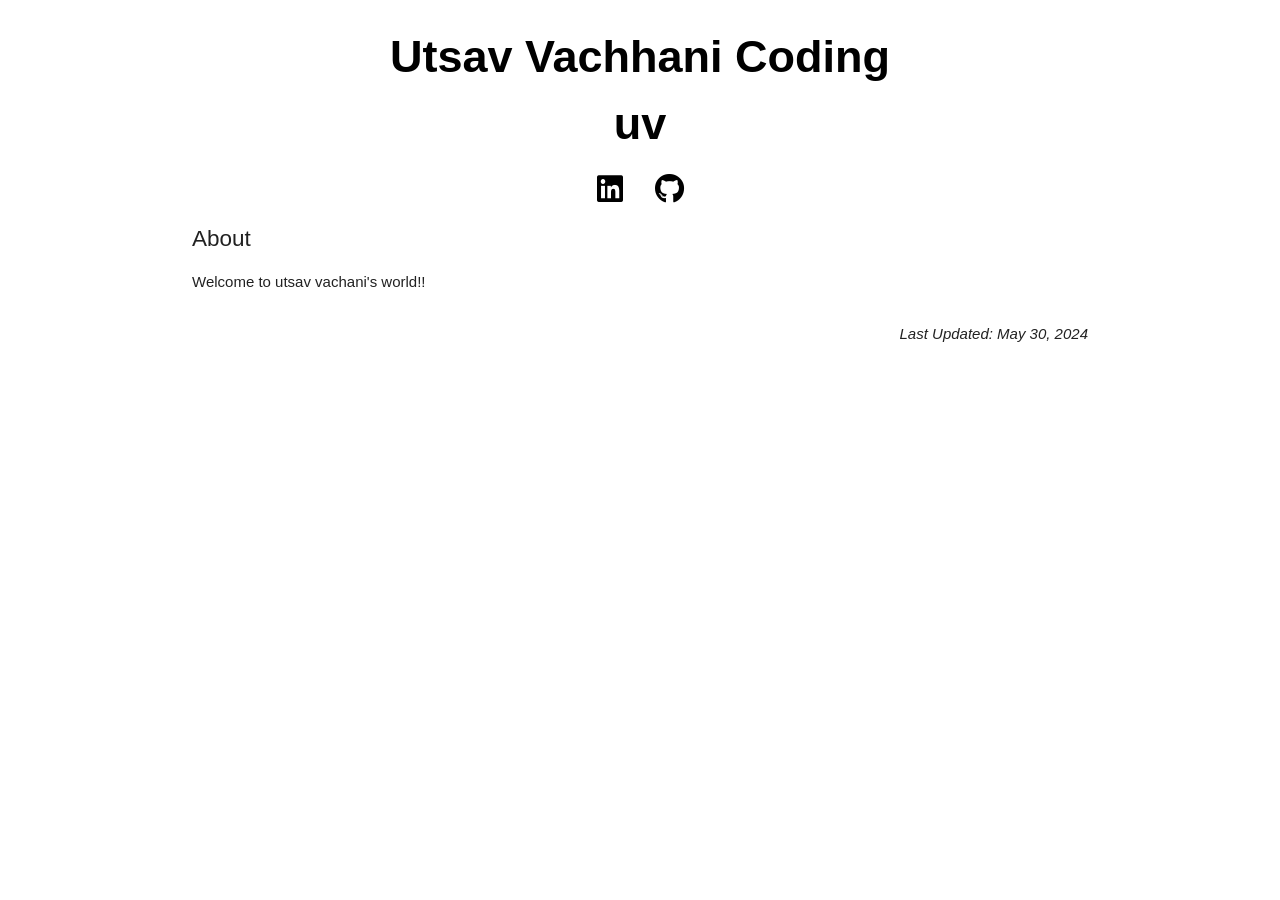
==== commit 82003be2: "Update index.html" ====
--- a/index.html
+++ b/index.html
@@ -23,7 +23,8 @@
 
         <div class="container">
             <div class="my-nav">
-                <div id="my-title"><b><a href="/">Utsav Vachhani Coding</a></b></div>
+                <div id="my-title"><b><a href="/">Utsav Vachhani Coding</a></b></div> 
+                <div id="my-title"><b><a href="/">uv</a></b></div>
                 <div class="my-nav-content">
                     <ul>
                         <li><a href="https://www.linkedin.com/in/vachhani-utsav-21ut75/" target="_blank"><i class="fab fa-linkedin fa-2x"></i></a></li>
--- a/style.css
+++ b/style.css
@@ -6,7 +6,7 @@
    that is currently Firefox-only */
 * {
     scrollbar-width: thin;
-    scrollbar-color: lightgray white;
+    scrollbar-color: rgb(173, 56, 56) white;
 }
 
 /* Works on Chrome/Edge/Safari */
@@ -15,15 +15,9 @@
 }
 
 
-*::-webkit-scrollbar-thumb {
-    background-color: lightgray;
-    border-radius: 20px;
-    border: 3px solid white;
-}
-  
 
 hr {
-    background-color: whitesmoke;
+    background-color: rgb(37, 35, 35);
 }
 
 iframe{
@@ -31,12 +25,6 @@
     height: max(22.7vw, 135px);
 }
 
-img {
-    pointer-events: none;
-    user-select: none;
-    -webkit-user-select:none;
-    -webkit-touch-callout:none;
-}
 
 .shadowless {
     box-shadow: none!important;
@@ -113,74 +101,6 @@
     background-color: whitesmoke;
 }
 
-/* tutorial nav */
-
-.tutorial-nav {
-    display: flex;
-}
-
-
-.tutorial-nav ul {
-    list-style-type: none;
-    margin: 0;
-    padding: 0;
-    overflow: hidden;
-}
-
-.tutorial-nav li {
-    float: left;
-}
-
-
-.tutorial-nav li a {
-    display: block;
-    padding: 16px;
-    text-decoration: none;
-}
-
-.tutorial-nav a:hover {
-    background-color: whitesmoke;
-}
-
-
-
-/* Other Project Reference Link */
-.other-projects{
-    margin-top: 2%;
-    color: lightgray;
-}
-
-.other-projects ul {
-    list-style-type: none;
-    margin: 0;
-    padding: 0;
-    overflow: hidden;
-}
-
-.other-projects li {
-    font-size: min(3.5vh, 3.5vw);
-    float: left;
-}
-
-
-.other-projects li a {
-    display: block;
-    color: lightgray;
-    padding: 16px;
-    text-decoration: none;
-}
-
-.other-projects li a:hover{
-    color: gray;
-}
-
-/* Copy Right Logo */
-.my-copyright {
-    text-align: center;
-    font-size: 1em;
-    color: black;
-}
-
 .float-right {
     float: right;
-}+}
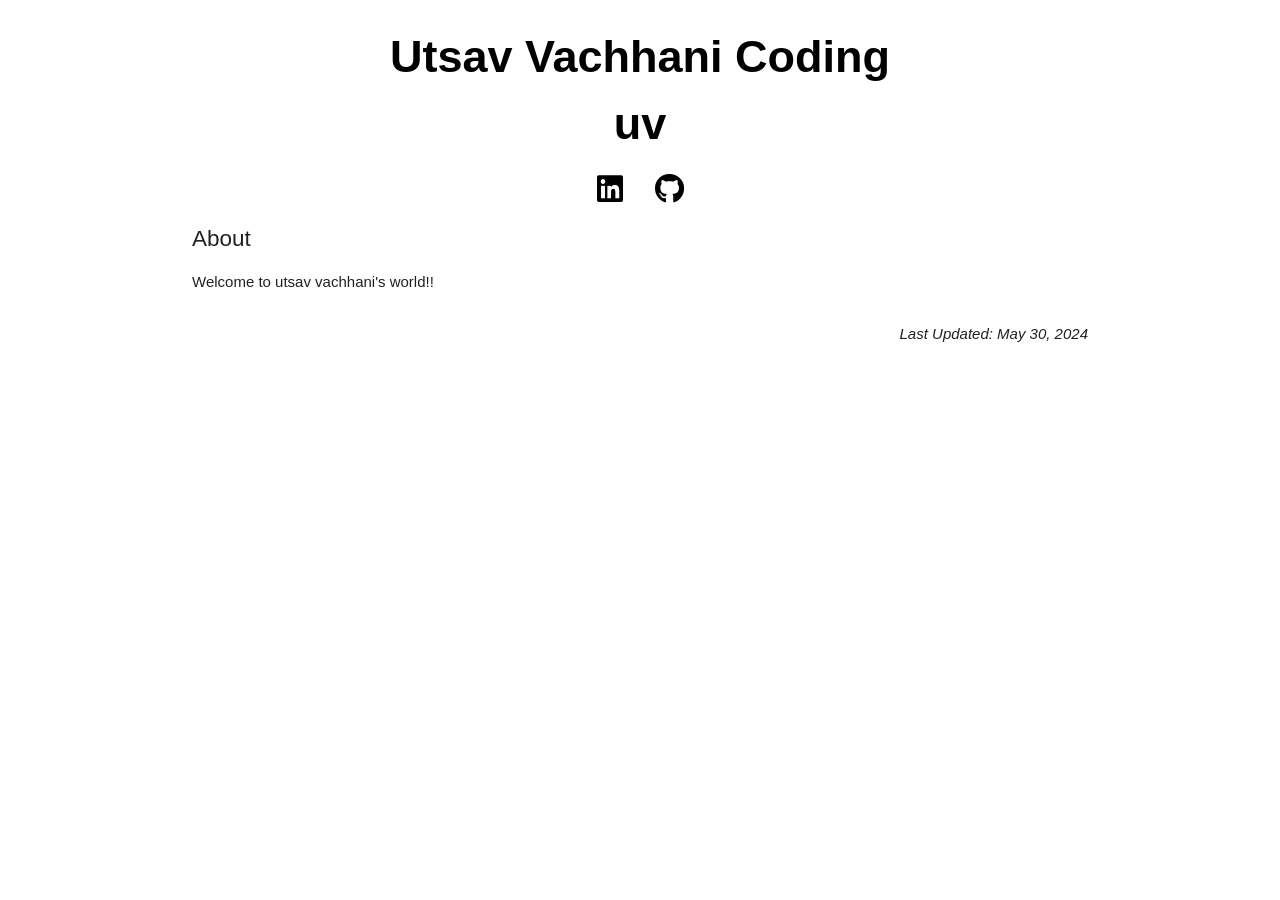
==== commit 83cb866f: "Update index.html" ====
--- a/index.html
+++ b/index.html
@@ -23,12 +23,12 @@
 
         <div class="container">
             <div class="my-nav">
-                <div id="my-title"><b><a href="/">Utsav Vachhani Coding</a></b></div> 
-                <div id="my-title"><b><a href="/">uv</a></b></div>
+                <div id="my-title"><b><a href="https://utsavvachhani.github.io/website.io/">Utsav Vachhani Coding</a></b></div> 
+                <div id="my-title"><b><a>uv</a></b></div>
                 <div class="my-nav-content">
                     <ul>
                         <li><a href="https://www.linkedin.com/in/vachhani-utsav-21ut75/" target="_blank"><i class="fab fa-linkedin fa-2x"></i></a></li>
-                        <li><a href="https://github.com/utsav2115" target="_blank"><i class="fab fa-github fa-2x"></i></a></li>
+                        <li><a href="https://github.com/utsavvachhani" target="_blank"><i class="fab fa-github fa-2x"></i></a></li>
                     </ul>
                 </div>
             </div>
@@ -36,7 +36,7 @@
             <div>
                 <div class="my-header">About</div>
                 <p>
-                    Welcome to utsav vachani's world!!
+                    Welcome to utsav vachhani's world!!
                 </p>
                 <p class="float-right"><i>Last Updated: May 30, 2024</i></p>
                 <br>
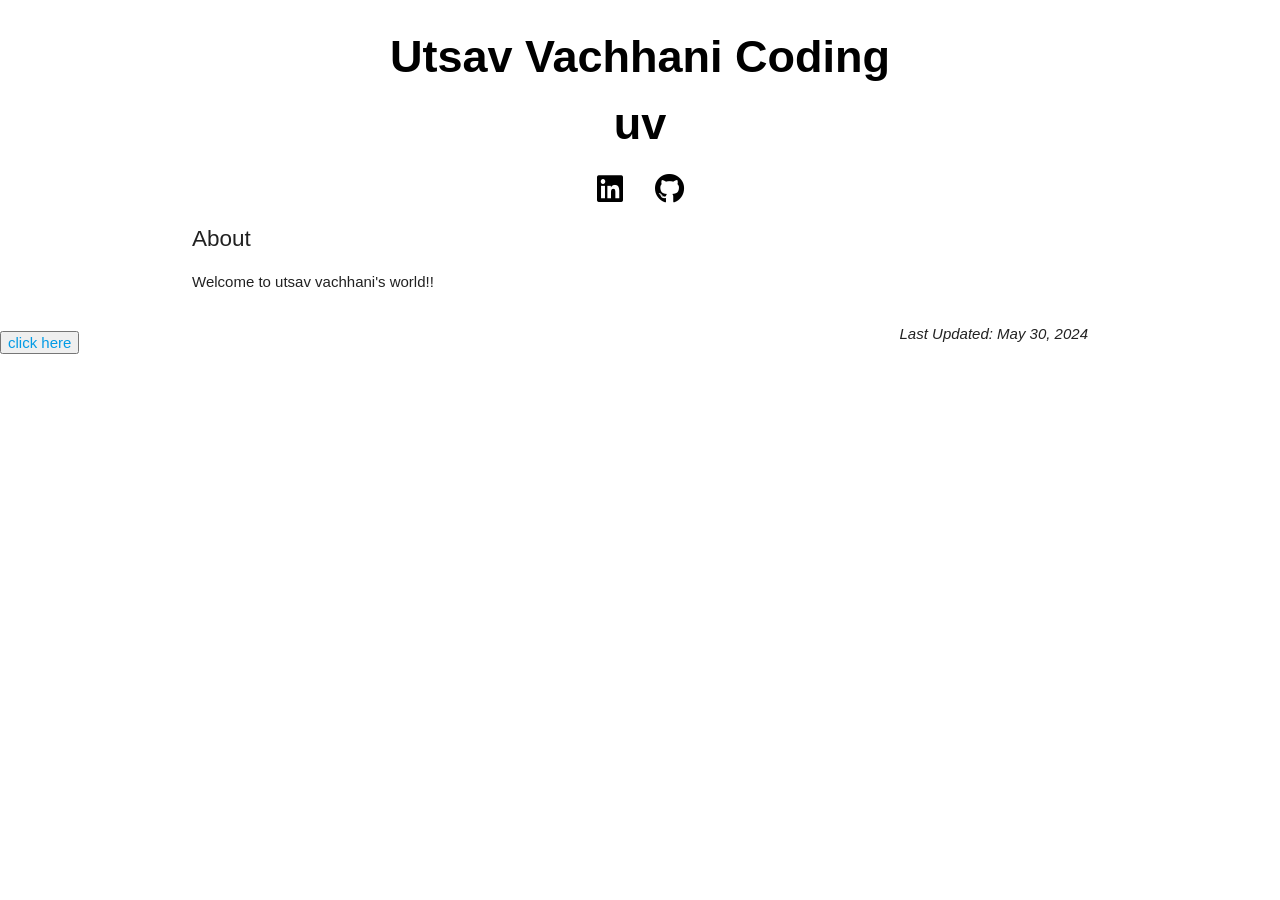
==== commit 80a46d7c: "index" ====
--- a/index.html
+++ b/index.html
@@ -43,6 +43,8 @@
             </div>
                 
         </div>
+
+        <button><a href="./Convers2k24/registationForm.html">click here</a></button>
     </body>
 
 </html>
